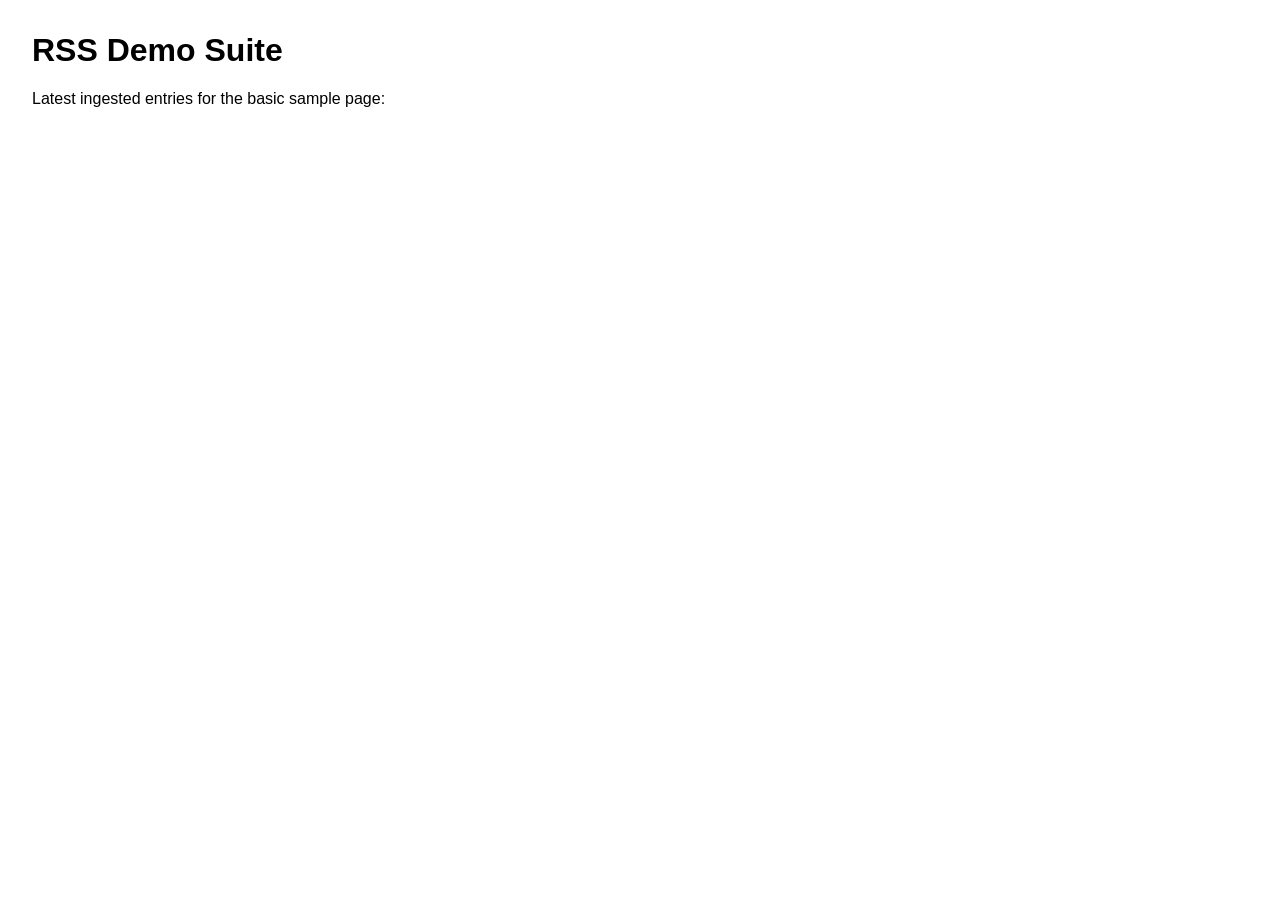
==== web/basic/index.html @ f49d0524 "Refresh tutorial repo to current layout" ====
<!doctype html>
<html lang="en">
  <head>
    <meta charset="UTF-8" />
    <meta name="viewport" content="width=device-width, initial-scale=1.0" />
    <title>RSS Demo Suite - Basic</title>
    <link rel="stylesheet" href="styles.css" />
  </head>
  <body>
    <main>
      <h1>RSS Demo Suite</h1>
      <p>Latest ingested entries for the basic sample page:</p>
      <ul id="entries"></ul>
    </main>
    <script src="app.js"></script>
  </body>
</html>
---- web/basic/styles.css ----
body {
  font-family: Arial, sans-serif;
  margin: 2rem;
}

main {
  max-width: 900px;
}

li {
  margin: 0.5rem 0;
}
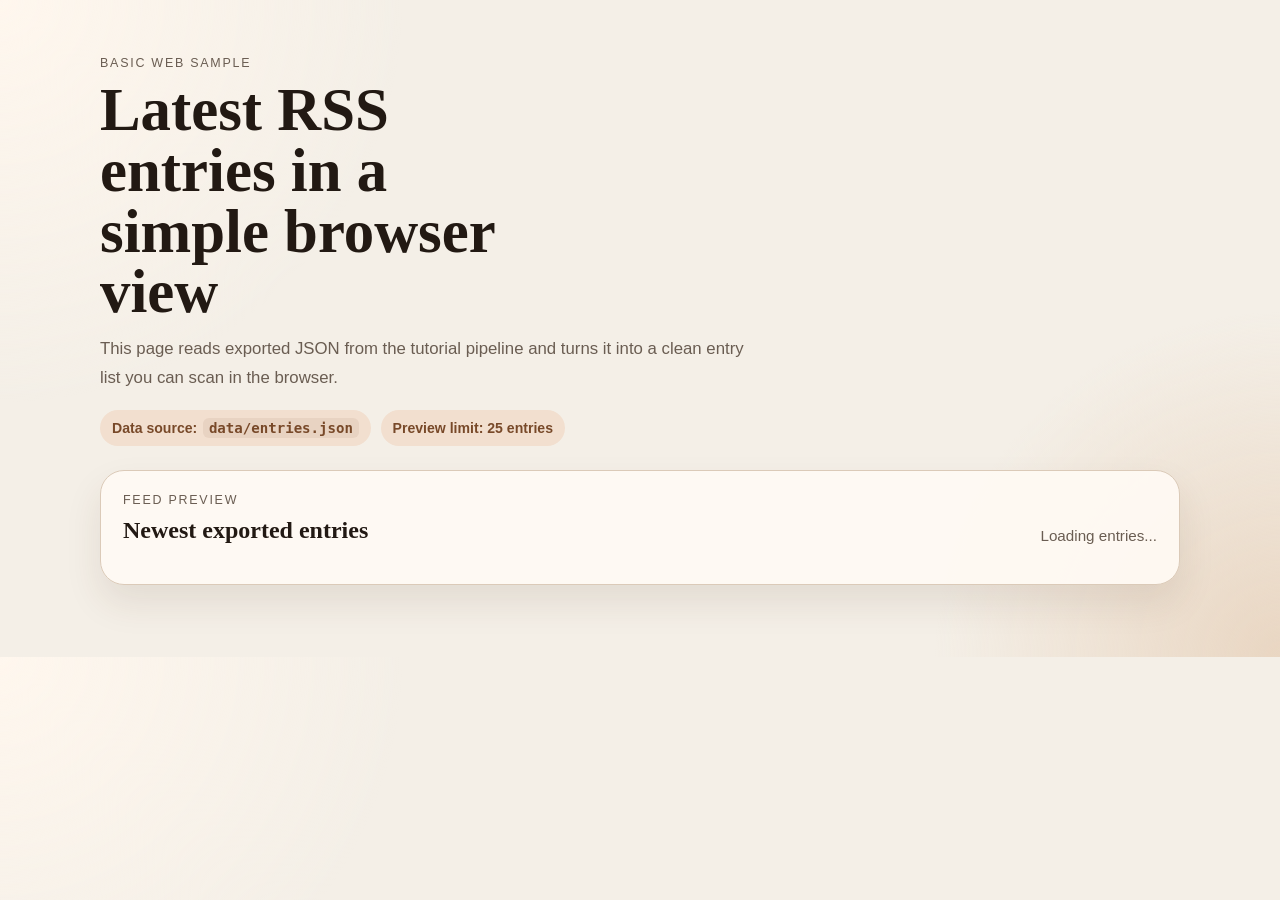
==== commit 97b525e9: "Expand web gallery with source-specific views" ====
--- a/web/basic/index.html
+++ b/web/basic/index.html
@@ -3,14 +3,35 @@
   <head>
     <meta charset="UTF-8" />
     <meta name="viewport" content="width=device-width, initial-scale=1.0" />
-    <title>RSS Demo Suite - Basic</title>
+    <title>RSS Demo Suite - Basic Sample</title>
     <link rel="stylesheet" href="styles.css" />
   </head>
   <body>
-    <main>
-      <h1>RSS Demo Suite</h1>
-      <p>Latest ingested entries for the basic sample page:</p>
-      <ul id="entries"></ul>
+    <main class="page-shell">
+      <header class="hero">
+        <p class="eyebrow">Basic Web Sample</p>
+        <h1>Latest RSS entries in a simple browser view</h1>
+        <p class="lead">
+          This page reads exported JSON from the tutorial pipeline and turns it
+          into a clean entry list you can scan in the browser.
+        </p>
+        <div class="hero-meta">
+          <span class="chip">Data source: <code>data/entries.json</code></span>
+          <span class="chip">Preview limit: 25 entries</span>
+        </div>
+      </header>
+
+      <section class="panel">
+        <div class="panel-header">
+          <div>
+            <p class="card-label">Feed preview</p>
+            <h2>Newest exported entries</h2>
+          </div>
+          <p id="status" class="status" aria-live="polite">Loading entries...</p>
+        </div>
+
+        <div id="entries" class="entries" aria-live="polite"></div>
+      </section>
     </main>
     <script src="app.js"></script>
   </body>
--- a/web/basic/styles.css
+++ b/web/basic/styles.css
@@ -1,12 +1,210 @@
+:root {
+  color-scheme: light;
+  --bg: #f4efe7;
+  --panel: rgba(255, 250, 244, 0.94);
+  --panel-border: #dbcab8;
+  --text: #221913;
+  --muted: #6a5d52;
+  --accent: #784929;
+  --accent-soft: #f2dfcf;
+  --shadow: 0 18px 36px rgba(74, 52, 31, 0.1);
+}
+
+* {
+  box-sizing: border-box;
+}
+
 body {
-  font-family: Arial, sans-serif;
-  margin: 2rem;
-}
-
-main {
-  max-width: 900px;
-}
-
-li {
-  margin: 0.5rem 0;
-}
+  margin: 0;
+  font-family: "Trebuchet MS", "Segoe UI", sans-serif;
+  color: var(--text);
+  background:
+    radial-gradient(circle at top left, #fff7ee 0, transparent 28%),
+    radial-gradient(circle at bottom right, #e9d6c2 0, transparent 24%),
+    var(--bg);
+}
+
+.page-shell {
+  max-width: 1120px;
+  margin: 0 auto;
+  padding: 56px 20px 72px;
+}
+
+.hero {
+  margin-bottom: 24px;
+}
+
+.eyebrow,
+.card-label {
+  margin: 0 0 10px;
+  text-transform: uppercase;
+  letter-spacing: 0.14em;
+  font-size: 0.78rem;
+  color: var(--muted);
+}
+
+h1,
+h2,
+h3 {
+  margin: 0;
+  font-family: Georgia, "Times New Roman", serif;
+}
+
+h1 {
+  max-width: 14ch;
+  font-size: clamp(2.2rem, 5vw, 3.8rem);
+  line-height: 1;
+}
+
+.lead {
+  max-width: 70ch;
+  margin: 12px 0 0;
+  color: var(--muted);
+  line-height: 1.7;
+  font-size: 1.05rem;
+}
+
+.hero-meta {
+  display: flex;
+  flex-wrap: wrap;
+  gap: 10px;
+  margin-top: 18px;
+}
+
+.chip {
+  display: inline-flex;
+  align-items: center;
+  gap: 6px;
+  padding: 8px 12px;
+  border-radius: 999px;
+  background: var(--accent-soft);
+  color: var(--accent);
+  font-size: 0.88rem;
+  font-weight: 700;
+}
+
+.panel {
+  padding: 22px;
+  border-radius: 24px;
+  border: 1px solid var(--panel-border);
+  background: var(--panel);
+  box-shadow: var(--shadow);
+}
+
+.panel-header {
+  display: flex;
+  align-items: flex-end;
+  justify-content: space-between;
+  gap: 16px;
+  margin-bottom: 18px;
+}
+
+.status {
+  margin: 0;
+  color: var(--muted);
+  font-size: 0.95rem;
+}
+
+.status[data-state="ready"] {
+  color: var(--accent);
+}
+
+.status[data-state="error"] {
+  color: #8c4f44;
+}
+
+.entries {
+  display: grid;
+  gap: 14px;
+}
+
+.entry-card {
+  padding: 16px 18px;
+  border-radius: 18px;
+  border: 1px solid #eadfd1;
+  background: rgba(255, 255, 255, 0.7);
+}
+
+.entry-top {
+  display: flex;
+  align-items: flex-start;
+  justify-content: space-between;
+  gap: 12px;
+}
+
+.entry-title {
+  font-size: 1.04rem;
+  line-height: 1.4;
+}
+
+.entry-title a {
+  color: var(--text);
+  text-decoration: none;
+}
+
+.entry-title a:hover {
+  color: var(--accent);
+}
+
+.category-pill {
+  flex-shrink: 0;
+  padding: 6px 10px;
+  border-radius: 999px;
+  background: var(--accent-soft);
+  color: var(--accent);
+  font-size: 0.8rem;
+  font-weight: 700;
+  white-space: nowrap;
+}
+
+.entry-summary {
+  margin: 10px 0 0;
+  color: var(--muted);
+  line-height: 1.6;
+}
+
+.entry-meta {
+  margin: 10px 0 0;
+  color: var(--muted);
+  font-size: 0.92rem;
+}
+
+.empty-state,
+.error-state {
+  margin: 0;
+  padding: 18px;
+  border-radius: 16px;
+  border: 1px dashed #d8c7b3;
+  color: var(--muted);
+  background: rgba(255, 255, 255, 0.6);
+}
+
+.error-state {
+  border-style: solid;
+  border-color: #e0b9b0;
+  background: #fff2ef;
+  color: #8c4f44;
+}
+
+code {
+  padding: 0.12rem 0.35rem;
+  border-radius: 6px;
+  background: rgba(120, 73, 41, 0.08);
+  color: var(--accent);
+}
+
+@media (max-width: 640px) {
+  .page-shell {
+    padding-inline: 14px;
+  }
+
+  .panel-header,
+  .entry-top {
+    flex-direction: column;
+    align-items: flex-start;
+  }
+
+  h1 {
+    max-width: none;
+  }
+}
